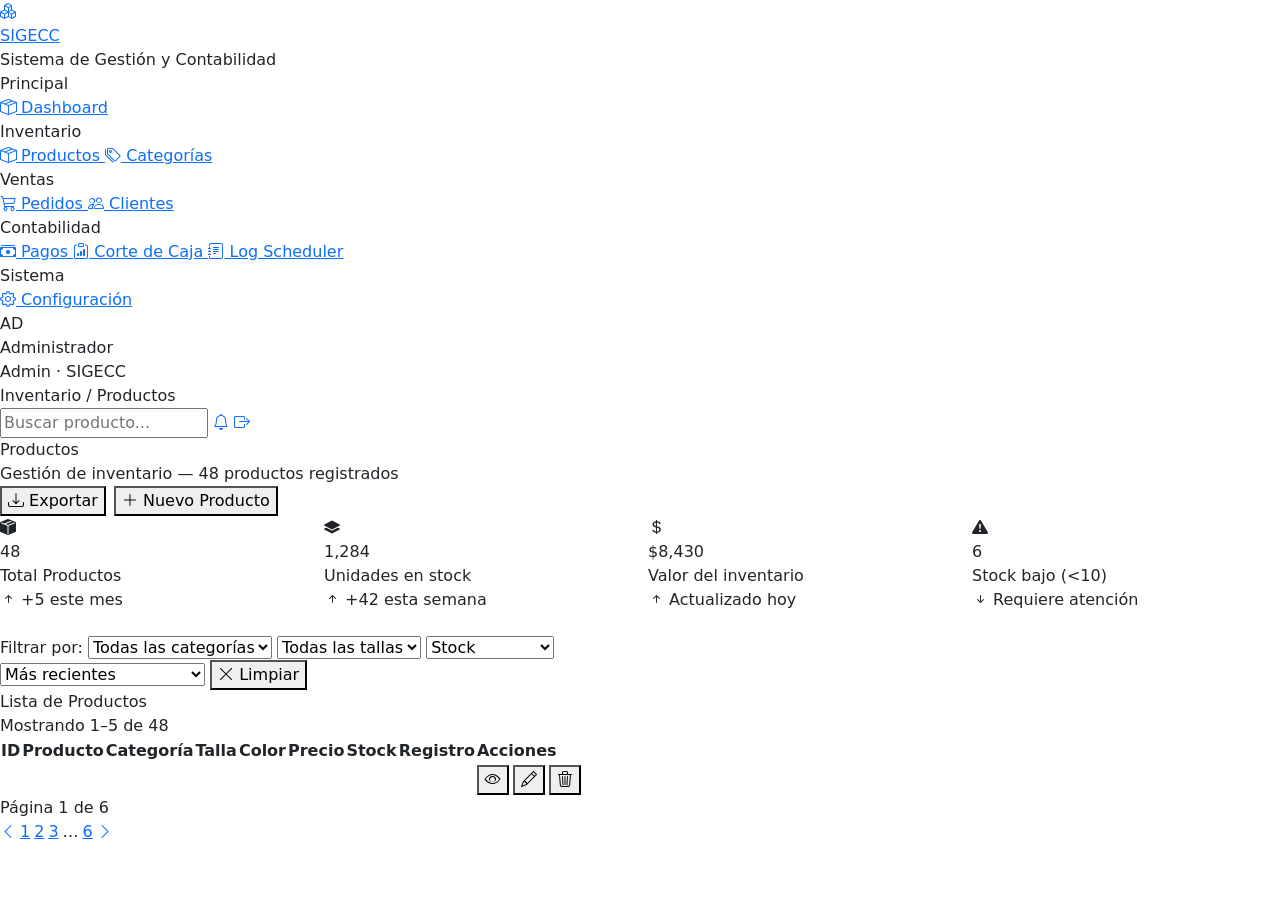
==== src/main/resources/templates/productos.html @ b1a1870d "Se agregan vistas de el dasboard y productos junto con el registro y lista dinamica de producto" ====
<!DOCTYPE html>
<html lang="es" xmlns:th="http://www.w3.org/1999/xhtml">
<head>
  <meta charset="UTF-8">
  <meta name="viewport" content="width=device-width, initial-scale=1.0">
  <title>SIGECC — Productos</title>

  <!-- Bootstrap 5 -->
  <link href="https://cdn.jsdelivr.net/npm/bootstrap@5.3.3/dist/css/bootstrap.min.css" rel="stylesheet">
  <!-- Bootstrap Icons -->
  <link href="https://cdn.jsdelivr.net/npm/bootstrap-icons@1.11.3/font/bootstrap-icons.css" rel="stylesheet">
  <!-- SIGECC CSS — todo el estilo está aquí -->
  <link rel="stylesheet" th:href="@{/css/index.css}">
</head>
<body>

<!-- ═══════════════════════════════════════
     SIDEBAR
════════════════════════════════════════ -->
<aside class="sidebar" id="sidebar">
  <div class="sidebar-brand">
    <a href="index.html" class="brand-logo">
      <div class="logo-box"><i class="bi bi-boxes"></i></div>
      SIGECC
    </a>
    <div class="brand-sub">Sistema de Gestión y Contabilidad</div>
  </div>

  <nav class="sidebar-nav">
    <div class="nav-section-label">Principal</div>
    <a th:href="@{/}" class="nav-link-item">
      <i class="bi bi-box-seam"></i> Dashboard
    </a>

    <div class="nav-section-label">Inventario</div>
    <a th:href="@{/productos}" class="nav-link-item">
      <i class="bi bi-box-seam"></i> Productos
    </a>
    <a href="#" class="nav-link-item">
      <i class="bi bi-tags"></i> Categorías
    </a>

    <div class="nav-section-label">Ventas</div>
    <a href="#" class="nav-link-item">
      <i class="bi bi-cart3"></i> Pedidos
    </a>
    <a href="#" class="nav-link-item">
      <i class="bi bi-people"></i> Clientes
    </a>

    <div class="nav-section-label">Contabilidad</div>
    <a href="#" class="nav-link-item">
      <i class="bi bi-cash-stack"></i> Pagos
    </a>
    <a href="#" class="nav-link-item">
      <i class="bi bi-clipboard-data"></i> Corte de Caja
    </a>
    <a href="#" class="nav-link-item">
      <i class="bi bi-journal-text"></i> Log Scheduler
    </a>

    <div class="nav-section-label">Sistema</div>
    <a href="#" class="nav-link-item">
      <i class="bi bi-gear"></i> Configuración
    </a>
  </nav>

  <div class="sidebar-footer">
    <div class="user-card">
      <div class="user-avatar">AD</div>
      <div>
        <div class="user-name">Administrador</div>
        <div class="user-role">Admin · SIGECC</div>
      </div>
    </div>
  </div>
</aside>

<!-- ═══════════════════════════════════════
     MAIN
════════════════════════════════════════ -->
<div class="main-wrapper">

  <!-- TOPBAR -->
  <header class="topbar">
    <button class="icon-btn d-md-none" onclick="document.getElementById('sidebar').classList.toggle('open')">
      <i class="bi bi-list"></i>
    </button>
    <div class="topbar-title">
      Inventario <span>/ Productos</span>
    </div>
    <input type="text" class="search-box" placeholder="Buscar producto...">
    <a href="#" class="icon-btn notif-dot"><i class="bi bi-bell"></i></a>
    <a href="#" class="icon-btn"><i class="bi bi-box-arrow-right"></i></a>
  </header>

  <!-- PAGE CONTENT -->
  <main class="page-content">

    <!-- Header -->
    <div class="page-header">
      <div>
        <div class="page-title">Productos</div>
        <div class="page-subtitle">Gestión de inventario — 48 productos registrados</div>
      </div>
      <div class="d-flex gap-2">
        <button class="btn-ghost" onclick="exportarTabla()">
          <i class="bi bi-download"></i> Exportar
        </button>
        <button class="btn-accent" data-bs-toggle="modal" data-bs-target="#modalProducto">
          <i class="bi bi-plus-lg"></i> Nuevo Producto
        </button>
      </div>
    </div>

    <!-- Stat Cards -->
    <div class="row g-3 mb-4">
      <div class="col-12 col-sm-6 col-xl-3">
        <div class="stat-card green">
          <div class="stat-icon"><i class="bi bi-box-seam-fill"></i></div>
          <div class="stat-value">48</div>
          <div class="stat-label">Total Productos</div>
          <div class="stat-change up"><i class="bi bi-arrow-up-short"></i> +5 este mes</div>
        </div>
      </div>
      <div class="col-12 col-sm-6 col-xl-3">
        <div class="stat-card blue">
          <div class="stat-icon"><i class="bi bi-layers-fill"></i></div>
          <div class="stat-value">1,284</div>
          <div class="stat-label">Unidades en stock</div>
          <div class="stat-change up"><i class="bi bi-arrow-up-short"></i> +42 esta semana</div>
        </div>
      </div>
      <div class="col-12 col-sm-6 col-xl-3">
        <div class="stat-card yellow">
          <div class="stat-icon"><i class="bi bi-currency-dollar"></i></div>
          <div class="stat-value">$8,430</div>
          <div class="stat-label">Valor del inventario</div>
          <div class="stat-change up"><i class="bi bi-arrow-up-short"></i> Actualizado hoy</div>
        </div>
      </div>
      <div class="col-12 col-sm-6 col-xl-3">
        <div class="stat-card red">
          <div class="stat-icon"><i class="bi bi-exclamation-triangle-fill"></i></div>
          <div class="stat-value">6</div>
          <div class="stat-label">Stock bajo (&lt;10)</div>
          <div class="stat-change down"><i class="bi bi-arrow-down-short"></i> Requiere atención</div>
        </div>
      </div>
    </div>

    <!-- Filtros -->
    <div class="filter-bar">
      <span class="filter-label">Filtrar por:</span>
      <select class="filter-select">
        <option value="">Todas las categorías</option>
        <option>Ropa</option>
        <option>Accesorios</option>
        <option>Calzado</option>
      </select>
      <select class="filter-select">
        <option value="">Todas las tallas</option>
        <option>XS</option><option>S</option><option>M</option>
        <option>L</option><option>XL</option><option>XXL</option>
      </select>
      <select class="filter-select">
        <option value="">Stock</option>
        <option>Stock normal</option>
        <option>Stock bajo</option>
        <option>Sin stock</option>
      </select>
      <div class="filter-divider"></div>
      <select class="filter-select">
        <option>Más recientes</option>
        <option>Precio: menor a mayor</option>
        <option>Precio: mayor a menor</option>
        <option>Nombre A-Z</option>
      </select>
      <button class="btn-ghost btn-filter-clear ms-auto">
        <i class="bi bi-x-lg"></i> Limpiar
      </button>
    </div>

    <!-- Tabla de Productos -->
    <div class="data-card">
      <div class="data-card-header">
        <div class="data-card-title">Lista de Productos</div>
        <span class="table-count">Mostrando 1–5 de 48</span>
      </div>

      <table class="table-sigecc">
        <thead>
        <tr>
          <th>ID</th>
          <th>Producto</th>
          <th>Categoría</th>
          <th>Talla</th>
          <th>Color</th>
          <th>Precio</th>
          <th>Stock</th>
          <th>Registro</th>
          <th>Acciones</th>
        </tr>
        </thead>
        <tbody>

        <tr th:each="producto : ${productos}">

          <td class="table-id"
              th:text="'#' + ${producto.idProducto}">
          </td>

          <td>
            <div class="prod-name"
                 th:text="${producto.nombre}">
            </div>

            <div class="prod-desc"
                 th:text="${producto.descripcion}">
            </div>
          </td>

          <td>
    <span class="badge-sigecc badge-info"
          th:text="${producto.categoria}">
    </span>
          </td>

          <td>
    <span class="talla-mono"
          th:text="${producto.talla}">
    </span>
          </td>

          <td>
            <span th:text="${producto.color}"></span>
          </td>

          <td class="precio-mono"
              th:text="'$' + ${producto.precio}">
          </td>

          <td>
    <span class="stock-num"
          th:text="${producto.stock}">
    </span>
          </td>

          <td class="fecha-muted"
              th:text="${producto.fechaCreacion}">
          </td>

          <td>
            <div class="d-flex gap-1">

              <button class="icon-btn icon-btn-sm">
                <i class="bi bi-eye"></i>
              </button>

              <button class="icon-btn icon-btn-sm">
                <i class="bi bi-pencil"></i>
              </button>

              <button class="icon-btn icon-btn-sm icon-btn-danger">
                <i class="bi bi-trash3"></i>
              </button>

            </div>
          </td>

        </tr>

        </tbody>
      </table>

      <!-- Paginación -->
      <div class="pagination-sigecc">
        <span class="page-info">Página 1 de 6</span>
        <div class="d-flex gap-1">
          <a href="#" class="page-btn"><i class="bi bi-chevron-left"></i></a>
          <a href="#" class="page-btn active">1</a>
          <a href="#" class="page-btn">2</a>
          <a href="#" class="page-btn">3</a>
          <span class="page-btn page-btn-dots">…</span>
          <a href="#" class="page-btn">6</a>
          <a href="#" class="page-btn"><i class="bi bi-chevron-right"></i></a>
        </div>
      </div>
    </div>

  </main>
</div>

<!-- ═══════════════════════════════════════
     MODAL — NUEVO / EDITAR PRODUCTO
════════════════════════════════════════ -->
<div class="modal fade modal-sigecc" id="modalProducto" tabindex="-1">
  <div class="modal-dialog modal-lg modal-dialog-centered">
    <div class="modal-content">

      <form th:action="@{/saveProduct}" th:object="${productoDTO}" method="post">

        <div class="modal-header">
          <h5 class="modal-title">
            <i class="bi bi-box-seam me-2"></i>Nuevo Producto
          </h5>
          <button type="button" class="btn-close" data-bs-dismiss="modal"></button>
        </div>

        <div class="modal-body">
          <div class="row g-3">

            <div class="col-12">
              <label class="form-label-sigecc">Nombre del producto</label>
              <input type="text"
                     class="form-input-sigecc"
                     th:field="*{nombre}"
                     placeholder="Nombre Producto">
            </div>

            <div class="col-12">
              <label class="form-label-sigecc">Descripción</label>
              <textarea class="form-input-sigecc"
                        th:field="*{descripcion}"
                        placeholder="Descripción del producto"></textarea>
            </div>

            <div class="col-md-6">
              <label class="form-label-sigecc">Categoría</label>
              <select class="form-input-sigecc" th:field="*{categoria}">
                <option value="">Seleccionar...</option>
                <option value="Playera">Playera</option>
                <option value="Vestido">Vestido</option>
                <option value="Ropa interior">Ropa interior</option>
                <option value="Pantalon">Pantalon</option>
              </select>
            </div>

            <div class="col-md-6">
              <label class="form-label-sigecc">Talla</label>
              <select class="form-input-sigecc" th:field="*{talla}">
                <option value="">Sin talla</option>
                <option value="G">G</option>
                <option value="XL">XL</option>
                <option value="2XL">2XL</option>
                <option value="3XL">3XL</option>
                <option value="4XL">4XL</option>
                <option value="5XL">5XL</option>
              </select>
            </div>

            <div class="col-md-4">
              <label class="form-label-sigecc">Color</label>
              <input type="text"
                     class="form-input-sigecc"
                     th:field="*{color}"
                     placeholder="Ej. Azul marino">
            </div>

            <div class="col-md-4">
              <label class="form-label-sigecc">Precio ($)</label>
              <input type="number"
                     step="0.01"
                     min="0"
                     class="form-input-sigecc"
                     th:field="*{precio}">
            </div>

            <div class="col-md-4">
              <label class="form-label-sigecc">Stock inicial</label>
              <input type="number"
                     min="0"
                     class="form-input-sigecc"
                     th:field="*{stock}">
            </div>

            <div class="col-md-6">
              <label class="form-label-sigecc">Fecha de registro</label>
              <input type="date"
                     class="form-input-sigecc"
                     th:field="*{fechaCreacion}">
            </div>

          </div>
        </div>

        <div class="modal-footer">
          <button type="button" class="btn-ghost" data-bs-dismiss="modal">
            Cancelar
          </button>

          <button type="submit" class="btn-accent">
            <i class="bi bi-check-lg"></i> Guardar Producto
          </button>
        </div>
      </form>
    </div>
  </div>
</div>

<!-- ═══════════════════════════════════════
     MODAL — CONFIRMAR ELIMINAR
════════════════════════════════════════ -->
<div class="modal fade modal-sigecc modal-danger" id="modalEliminar" tabindex="-1">
  <div class="modal-dialog modal-dialog-centered modal-sm">
    <div class="modal-content">
      <div class="modal-header">
        <h5 class="modal-title"><i class="bi bi-trash3 me-2"></i>Eliminar Producto</h5>
        <button type="button" class="btn-close" data-bs-dismiss="modal"></button>
      </div>
      <div class="modal-body modal-body-confirm">
        <p class="confirm-text">
          ¿Estás seguro de que deseas eliminar este producto?<br>
          <strong class="confirm-warning">Esta acción no se puede deshacer.</strong>
        </p>
      </div>
      <div class="modal-footer">
        <button class="btn-ghost" data-bs-dismiss="modal">Cancelar</button>
        <button class="btn-danger-sigecc"><i class="bi bi-trash3"></i> Eliminar</button>
      </div>
    </div>
  </div>
</div>

<script src="https://cdn.jsdelivr.net/npm/bootstrap@5.3.3/dist/js/bootstrap.bundle.min.js"></script>
<script>
    function exportarTabla() {
        alert('Exportando productos...');
    }
    function verProducto(id) {
        alert('Ver detalle del producto #' + id);
    }
</script>
</body>
</html>
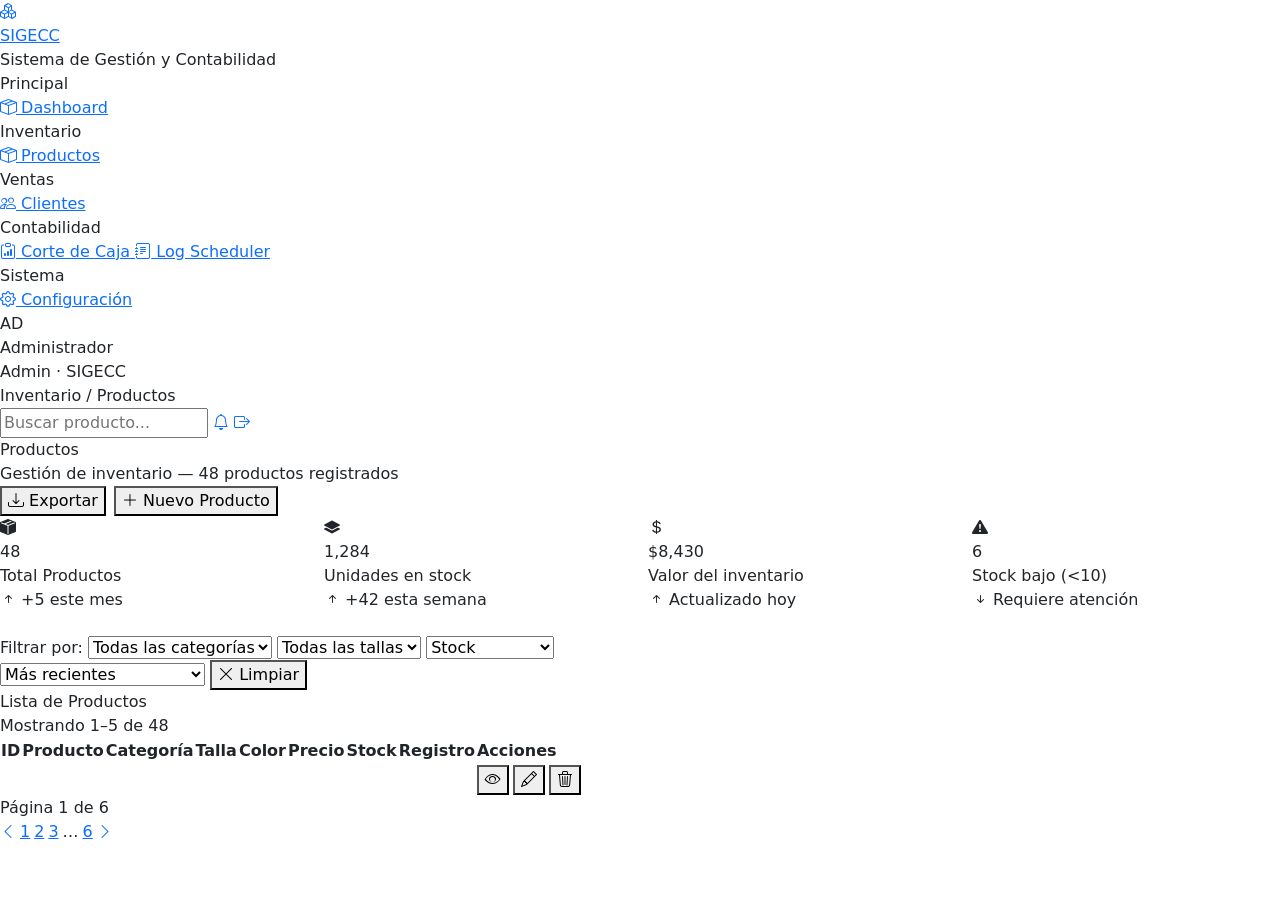
==== commit 6d69f048: "Se agrega funcionalidad de proceso automatico y registro de pedido al igual que de productos y lista" ====
--- a/src/main/resources/templates/productos.html
+++ b/src/main/resources/templates/productos.html
@@ -33,25 +33,16 @@
     </a>
 
     <div class="nav-section-label">Inventario</div>
-    <a th:href="@{/productos}" class="nav-link-item">
+    <a th:href="@{/productos}" class="nav-link-item active">
       <i class="bi bi-box-seam"></i> Productos
     </a>
-    <a href="#" class="nav-link-item">
-      <i class="bi bi-tags"></i> Categorías
-    </a>
 
     <div class="nav-section-label">Ventas</div>
-    <a href="#" class="nav-link-item">
-      <i class="bi bi-cart3"></i> Pedidos
-    </a>
-    <a href="#" class="nav-link-item">
+    <a th:href="@{/clientes}" class="nav-link-item">
       <i class="bi bi-people"></i> Clientes
     </a>
 
     <div class="nav-section-label">Contabilidad</div>
-    <a href="#" class="nav-link-item">
-      <i class="bi bi-cash-stack"></i> Pagos
-    </a>
     <a href="#" class="nav-link-item">
       <i class="bi bi-clipboard-data"></i> Corte de Caja
     </a>
